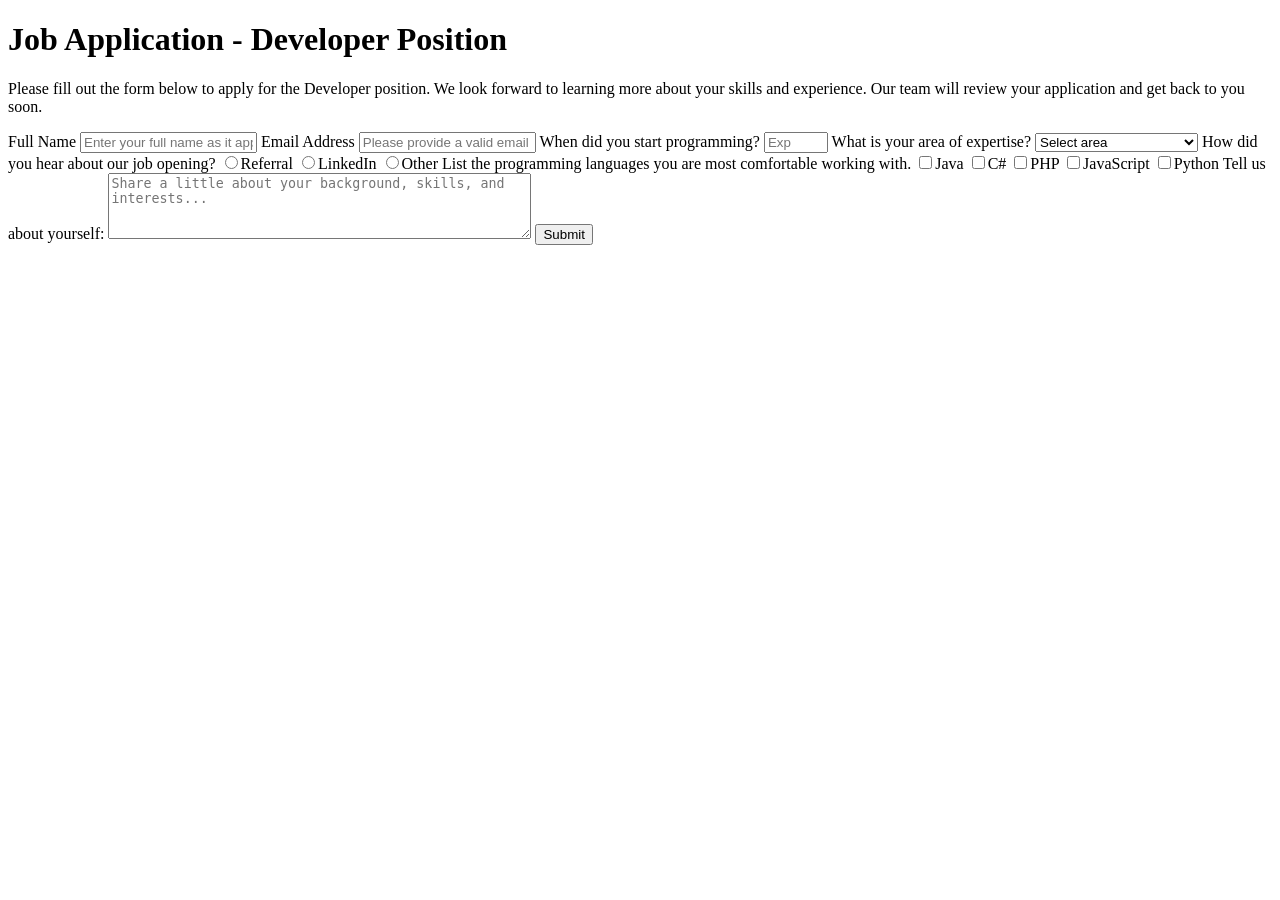
==== responsive-web-design/certification-projects/survey-form/index.html @ 5cda0dee "Create index.html" ====
<!DOCTYPE html>
<html lang="en">

<head>
    <meta charset="UTF-8">
    <meta name="viewport" content="width=device-width, initial-scale=1.0">
    <link rel="stylesheet" href="styles.css">
    <title>Document</title>
</head>

<body>
    <h1 id="title">Job Application - Developer Position</h1>
    <p id="description">Please fill out the form below to apply for the Developer position. We look forward to learning
        more about your skills and experience. Our team will review your application and get back to you soon.</p>
    <form action="" id="survey-form">
        <label for="" id="name-label"> Full Name <input type="text" id="name" required
                placeholder="Enter your full name as it appears on your resume."></label>
        <label for="" id="email-label">Email Address <input id="email" type="email" required
                placeholder="Please provide a valid email address for us to contact you."></label>
        <label for="" id="number-label">When did you start programming? <input id="number" type="number" min="1980"
                max="2024" placeholder="Exp"></label>
        <label for="">What is your area of expertise? <select name="" id="dropdown">
                <option disabled selected value="">Select area</option>
                <option value="1">Backend Development</option>
                <option value="2">Frontend Development</option>
                <option value="3">Full Stack Development</option>
                <option value="4">DevOps</option>
                <option value="5">Data Science</option>
                <option value="6">Mobile Development</option>
                <option value="7">Other</option>
            </select>
        </label>
        <label for="">How did you hear about our job opening?
            <input type="radio" name="radio" value="referral"><label for="">Referral</label>
            <input type="radio" name="radio" value="linkedin"><label for="">LinkedIn</label>
            <input type="radio" name="radio" value="other"><label for="">Other</label>
        </label>
        <label for="">
            List the programming languages you are most comfortable working with.
            <label for=""><input type="checkbox" value="java">Java</label>
            <label for=""><input type="checkbox" value="c#">C#</label>
            <label for=""><input type="checkbox" value="php">PHP</label>
            <label for=""><input type="checkbox" value="javascript">JavaScript</label>
            <label for=""><input type="checkbox" value="python">Python</label>
        </label>
        <label for="">Tell us about yourself: <textarea name="" id="" rows="4" cols="50" placeholder="Share a little about your background, skills, and interests..."></textarea></label>
        <label for=""><input type="submit" id="submit"></label>
    </form>
</body>

</html>
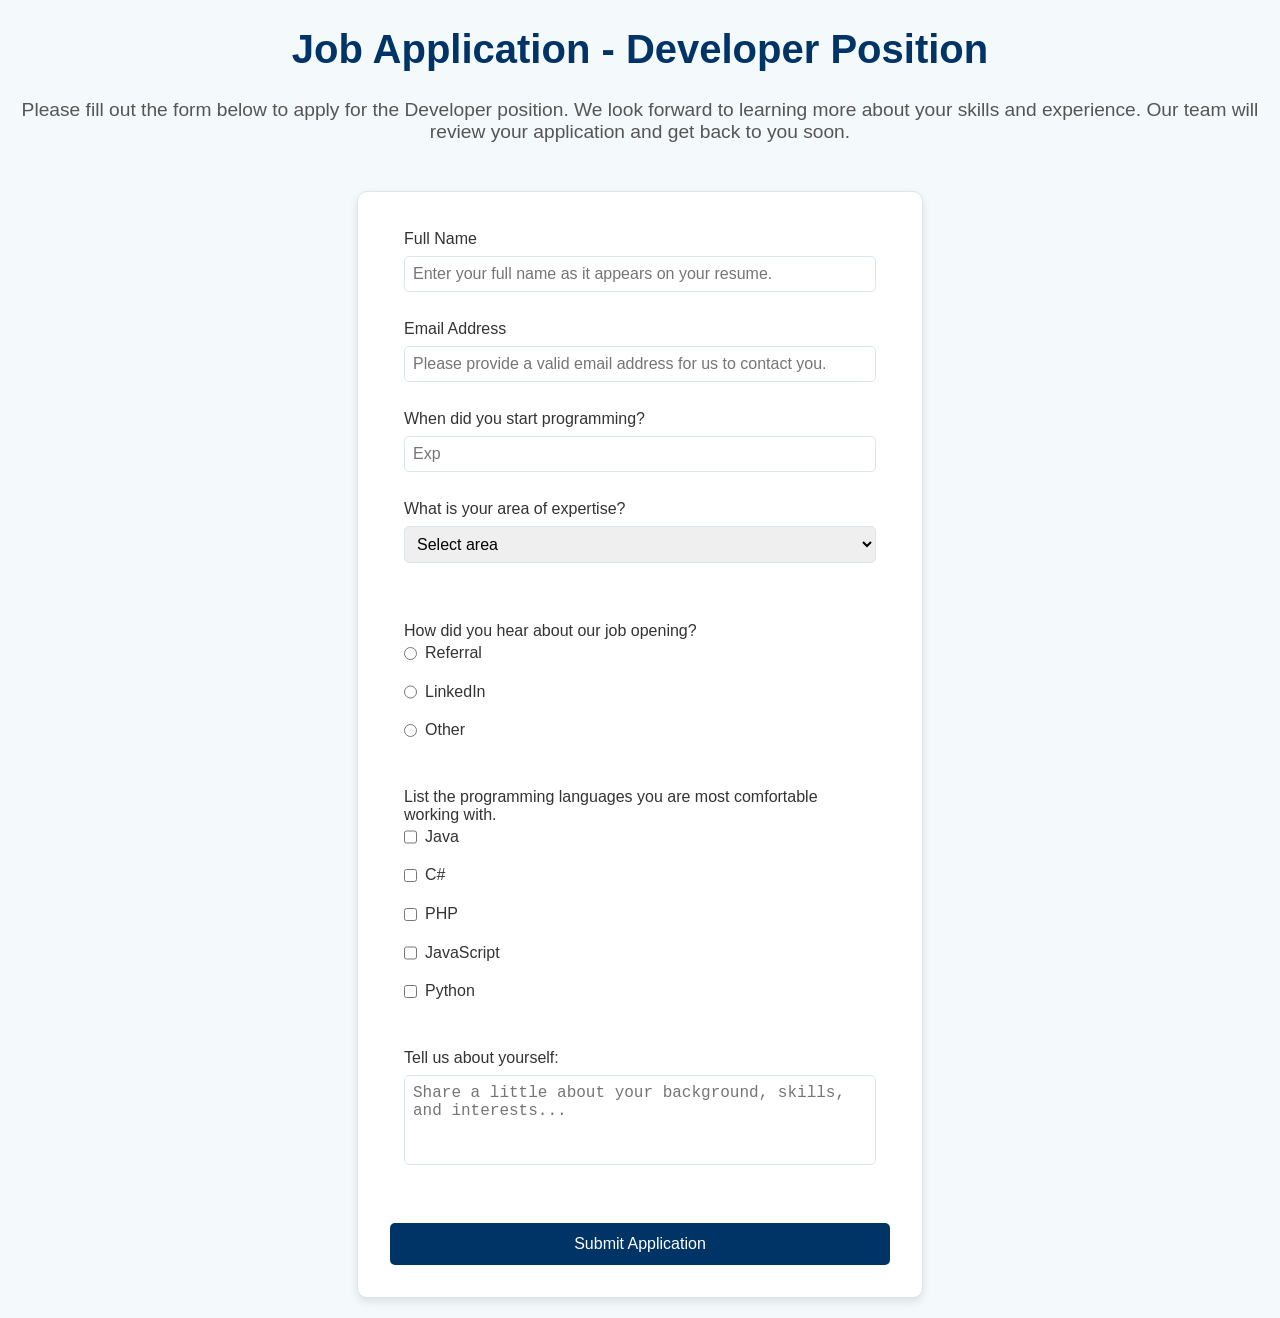
==== commit f9b3d3df: "Update survey-form" ====
--- a/responsive-web-design/certification-projects/survey-form/index.html
+++ b/responsive-web-design/certification-projects/survey-form/index.html
@@ -5,7 +5,7 @@
     <meta charset="UTF-8">
     <meta name="viewport" content="width=device-width, initial-scale=1.0">
     <link rel="stylesheet" href="styles.css">
-    <title>Document</title>
+    <title>Job Application</title>
 </head>
 
 <body>
@@ -13,38 +13,46 @@
     <p id="description">Please fill out the form below to apply for the Developer position. We look forward to learning
         more about your skills and experience. Our team will review your application and get back to you soon.</p>
     <form action="" id="survey-form">
-        <label for="" id="name-label"> Full Name <input type="text" id="name" required
-                placeholder="Enter your full name as it appears on your resume."></label>
-        <label for="" id="email-label">Email Address <input id="email" type="email" required
-                placeholder="Please provide a valid email address for us to contact you."></label>
-        <label for="" id="number-label">When did you start programming? <input id="number" type="number" min="1980"
-                max="2024" placeholder="Exp"></label>
-        <label for="">What is your area of expertise? <select name="" id="dropdown">
-                <option disabled selected value="">Select area</option>
-                <option value="1">Backend Development</option>
-                <option value="2">Frontend Development</option>
-                <option value="3">Full Stack Development</option>
-                <option value="4">DevOps</option>
-                <option value="5">Data Science</option>
-                <option value="6">Mobile Development</option>
-                <option value="7">Other</option>
-            </select>
-        </label>
-        <label for="">How did you hear about our job opening?
-            <input type="radio" name="radio" value="referral"><label for="">Referral</label>
-            <input type="radio" name="radio" value="linkedin"><label for="">LinkedIn</label>
-            <input type="radio" name="radio" value="other"><label for="">Other</label>
-        </label>
-        <label for="">
-            List the programming languages you are most comfortable working with.
-            <label for=""><input type="checkbox" value="java">Java</label>
-            <label for=""><input type="checkbox" value="c#">C#</label>
-            <label for=""><input type="checkbox" value="php">PHP</label>
-            <label for=""><input type="checkbox" value="javascript">JavaScript</label>
-            <label for=""><input type="checkbox" value="python">Python</label>
-        </label>
-        <label for="">Tell us about yourself: <textarea name="" id="" rows="4" cols="50" placeholder="Share a little about your background, skills, and interests..."></textarea></label>
-        <label for=""><input type="submit" id="submit"></label>
+        <fieldset>
+            <label for="name" id="name-label"> Full Name <input type="text" id="name" required
+                    placeholder="Enter your full name as it appears on your resume."></label>
+            <label for="email" id="email-label">Email Address <input id="email" type="email" required
+                    placeholder="Please provide a valid email address for us to contact you."></label>
+            <label for="number" id="number-label">When did you start programming? <input id="number" type="number"
+                    min="1980" max="2024" placeholder="Exp"></label>
+            <label for="dropdown">What is your area of expertise? <select name="" id="dropdown">
+                    <option disabled selected value="">Select area</option>
+                    <option value="1">Backend Development</option>
+                    <option value="2">Frontend Development</option>
+                    <option value="3">Full Stack Development</option>
+                    <option value="4">DevOps</option>
+                    <option value="5">Data Science</option>
+                    <option value="6">Mobile Development</option>
+                    <option value="7">Other</option>
+                </select>
+            </label>
+        </fieldset>
+        <fieldset>
+            <label for="">How did you hear about our job opening?
+                <label for=""><input type="radio" name="radio" value="referral" class="inline">Referral</label>
+                <label for=""><input type="radio" name="radio" value="linkedin" class="inline">LinkedIn</label>
+                <label for=""><input type="radio" name="radio" value="other" class="inline">Other</label>
+            </label>
+        </fieldset>
+        <fieldset>
+            <label for="">
+                List the programming languages you are most comfortable working with.
+                <label for=""><input type="checkbox" value="java" class="inline">Java</label>
+                <label for=""><input type="checkbox" value="c#" class="inline">C#</label>
+                <label for=""><input type="checkbox" value="php" class="inline">PHP</label>
+                <label for=""><input type="checkbox" value="javascript" class="inline">JavaScript</label>
+                        <label for=""><input type="checkbox" value="python" class="inline">Python</label>
+                    </label>
+        </fieldset>
+        <fieldset><label for="">Tell us about yourself: <textarea name="" id="" rows="4" cols="50"
+                    placeholder="Share a little about your background, skills, and interests..."></textarea></label>
+        </fieldset>
+        <button type="submit" id="submit">Submit Application</button>
     </form>
 </body>
 
--- a/responsive-web-design/certification-projects/survey-form/styles.css
+++ b/responsive-web-design/certification-projects/survey-form/styles.css
@@ -0,0 +1,99 @@
+body{
+    margin: 0;
+    font-family: Arial, sans-serif;
+    background-color: #f4f9fc;
+    color: #333; 
+    display: flex;
+    flex-direction: column;
+    align-items: center;
+    justify-content: center;
+    min-height: 100vh;
+}
+h1{
+    font-size: 2.5rem;
+    text-align: center;
+    color: #003366;
+    margin-bottom: 0.5rem;
+}
+
+p#description {
+    font-size: 1.2rem;
+    text-align: center;
+    color: #555;
+    margin-bottom: 2rem;
+}
+
+
+label{
+    display: block;
+    margin-bottom: 0.75rem;
+    color: #333;
+}
+
+form{
+    background-color: #ffffff;
+    border: 1px solid #dce5ec;
+    border-radius: 10px;
+    margin: 1em auto;
+    max-width: 500px;
+    min-width: 300px;
+    width: 60vw;
+    padding: 2rem;
+    box-shadow: 0 4px 8px rgba(0, 0, 0, 0.1);
+}
+
+fieldset{
+    border: 0;
+    margin-bottom: 1rem;
+}
+
+input, textarea, select{
+    width: 100%;
+    margin: 10px 0px 0px 0px;
+    min-height: 2em;
+}
+
+.inline{
+    width: unset;
+    margin: 0px 0.5em 0px 0px;
+    vertical-align: middle;
+}
+
+textarea{
+    resize: none;
+}
+
+input[type="text"],
+input[type="email"],
+input[type="number"],
+textarea,
+select {
+    width: 100%;
+    padding: 0.5rem;
+    margin: 0.5rem 0 1rem;
+    border: 1px solid #dce5ec;
+    border-radius: 5px;
+    box-sizing: border-box;
+    font-size: 1rem;
+}
+
+input[type="radio"],
+input[type="checkbox"] {
+    margin-right: 0.5rem;
+}
+
+button[type="submit"] {
+    width: 100%;
+    padding: 0.75rem;
+    background-color: #003366;
+    color: #ffffff;
+    border: none;
+    border-radius: 5px;
+    font-size: 1rem;
+    cursor: pointer;
+    transition: background-color 0.3s ease;
+}
+
+button[type="submit"]:hover {
+    background-color: #00509e;
+}
